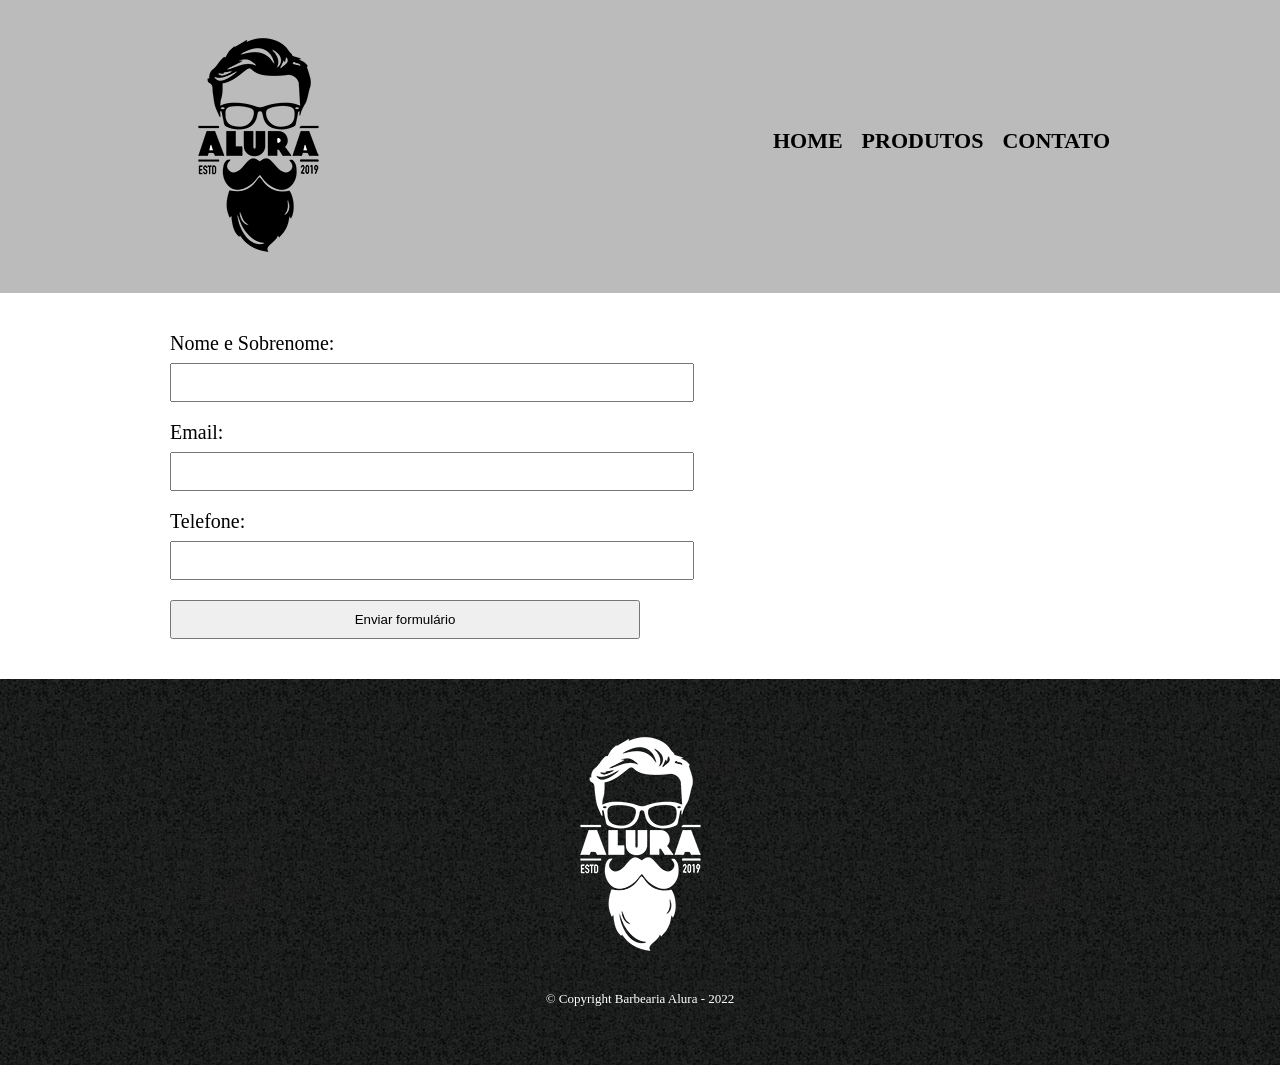
==== contato.html @ a81ad6c8 "Início PARTE 3" ====
<!DOCTYPE html>
<html lang="pt-br">
<head>
    <meta charset="UTF-8">
    <link rel="stylesheet" href="reset.css">
    <link rel="stylesheet" href="style.css">
    <title>Contato - Barbearia Alura</title>
</head>
<body>
    <header>
        <div class="caixa">
            <h1><img src="logo.png"></h1>
            
            <nav>
                <ul>
                    <li><a href="index.html">Home</a></li>
                    <li><a href="produtos.html">Produtos</a></li>
                    <li><a href="contato.html">Contato</a></li>
                </ul>
            </nav>
        </div>
    </header>

    <main class="formulario">
        <form>
            <label for="nomesobrenome">Nome e Sobrenome:</label>
            <input type="text" id="nomesobrenome">

            <label for="email">Email:</label>
            <input type="text" id="email">

            <label for="telefone">Telefone:</label>
            <input type="text" id="telefone">

            <input type="submit" value="Enviar formulário">
        </form>
    </main>

    <footer>
        <img src="logo-branco.png">
        <p class="copyright">&copy; Copyright Barbearia Alura - 2022</p>
    </footer>
</body>
</html>
---- style.css ----
header{
    background: #BBBBBB;
    padding: 20px 0;
}

.caixa{
    position: relative;
    width: 940px;
    margin: 0 auto;
}

nav{
    position: absolute;
    top: 110px;
    right: 0;
}

nav li{
    display: inline;
    margin: 0 0 0 15px;
}

nav a{
    text-transform: uppercase;
    font-weight: bold;
    text-decoration: none;
    font-size: 22px;
    color: #000000;
}

nav a:hover{
    color: #C78C19;
    text-decoration: underline;
}

.produtos{
    width: 940px;
    margin: 0 auto;
    padding: 50px 0;
}

.produtos li{
    display: inline-block;
    text-align: center;
    width: 30%;
    vertical-align: top;
    margin: 0 1.5%;
    padding: 30px 20px;
    box-sizing: border-box;
    border-color: #000000;
    border-width: 2px;
    border-style: solid;
    border-radius: 10px;
}

.produtos li:hover{
    border-color: #C78C19;
}

.produtos li:active{
    border-color: #088C19;
}

.produtos li:hover h2{
    font-size: 34px;
}

.produtos h2{
    font-size: 30px;
    font-weight: bold;
}

.produto-descricao{
    font-size: 18px;
}

.produto-preco{
    font-size: 22px;
    font-weight: bold;
    margin-top: 10px;
}

footer{
    text-align: center;
    background: url(bg.jpg);
    padding:  40px 0;
}

.copyright{
    color: #FFFFFF;
    font-size: 13px;
    margin: 20px;
}

.formulario{
    width: 940px;
    margin: 0 auto;
}

form{
    margin: 40px 0;
}

form label{
    display: block;
    font-size: 20px;
    margin: 0 0 10px;
}

form input{
    display: block;
    margin: 0 0 20px;
    padding: 10px 25px;
    width: 50%;
}
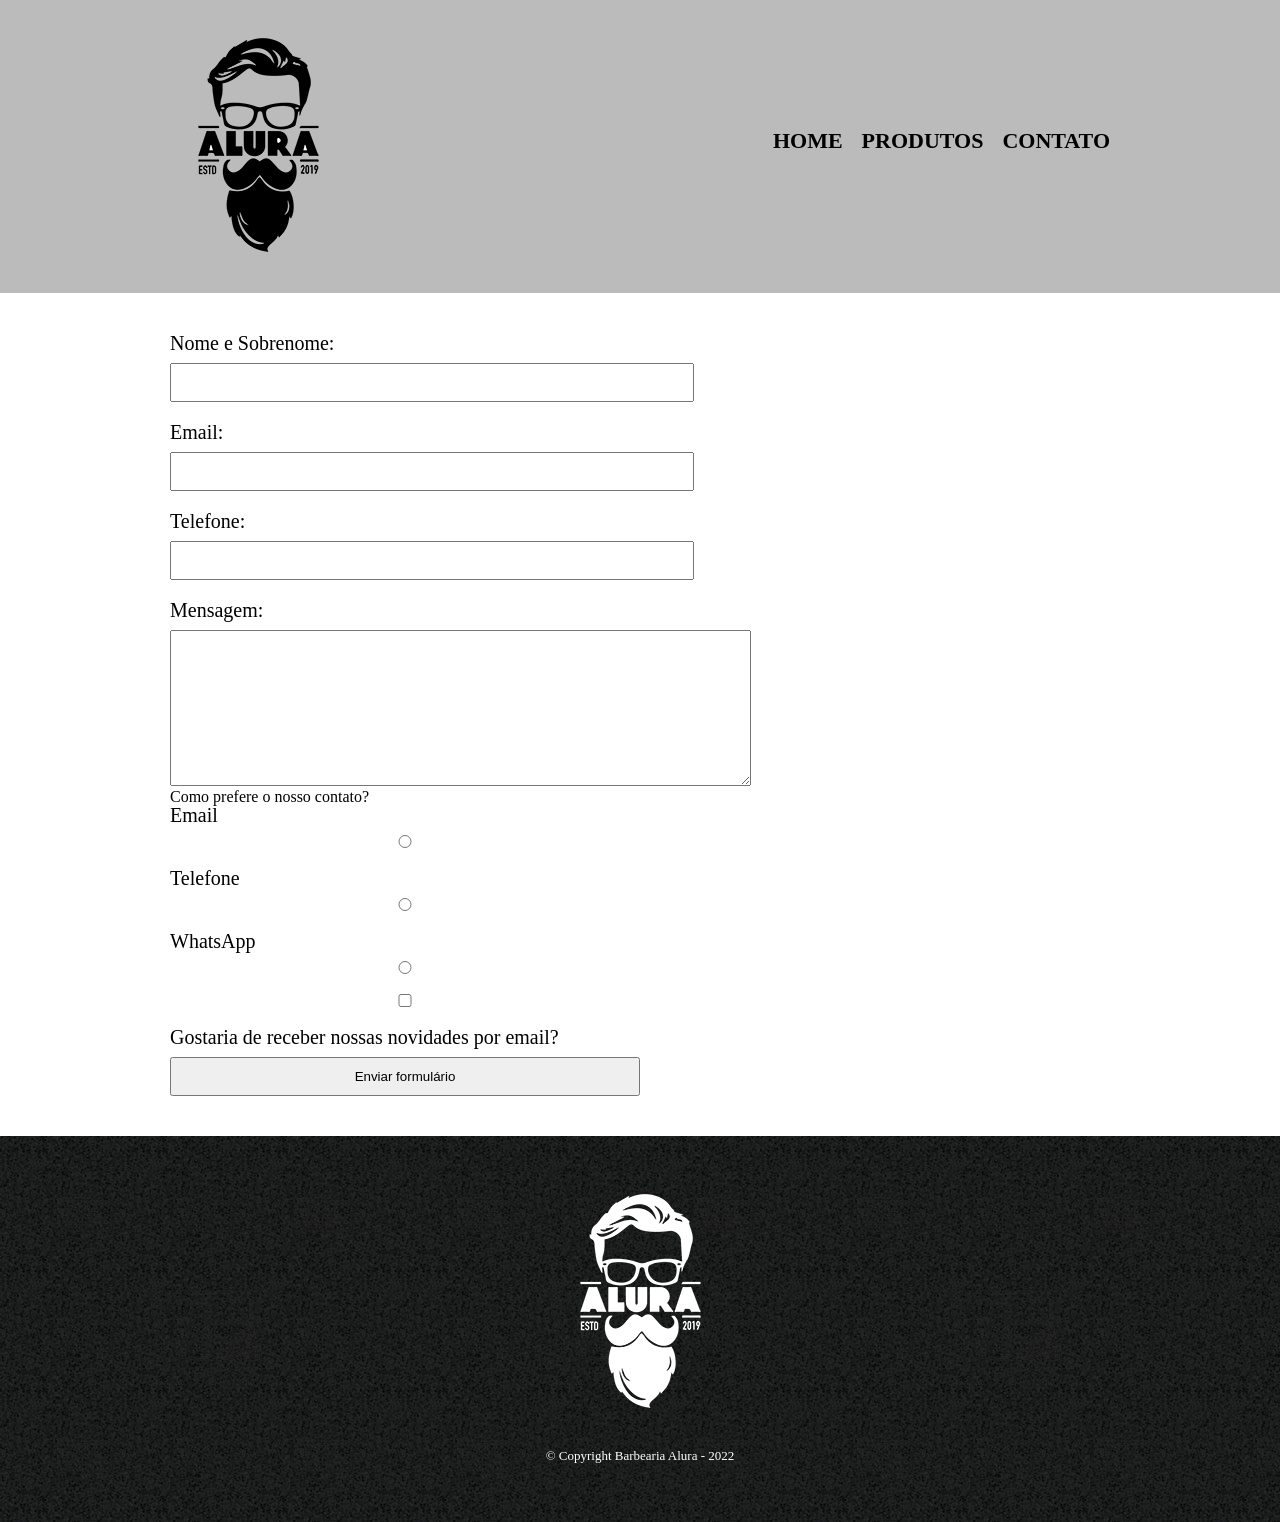
==== commit a49df8a7: "Novas alterações - PARTE 3" ====
--- a/contato.html
+++ b/contato.html
@@ -32,7 +32,25 @@
             <label for="telefone">Telefone:</label>
             <input type="text" id="telefone">
 
+            <label for="mensagem">Mensagem:</label>
+            <textarea cols="70" rows="10" id="mensagem"></textarea>
+
+            <div>
+                <p>Como prefere o nosso contato?</p>
+                <label for="radio-email">Email</label>
+                <input type="radio" name="contato" value="email" id="radio-email">
+
+                <label for="radio-telefone">Telefone</label>
+                <input type="radio" name="contato" value="telefone" id="radio-telefone">
+
+                <label for="radio-whatsapp">WhatsApp</label>
+                <input type="radio" name="contato" value="whatsapp" id="radio-whatsapp">
+            </div>
+            
+            <label><input type="checkbox"> Gostaria de receber nossas novidades por email?</label>
+            
             <input type="submit" value="Enviar formulário">
+              
         </form>
     </main>
 
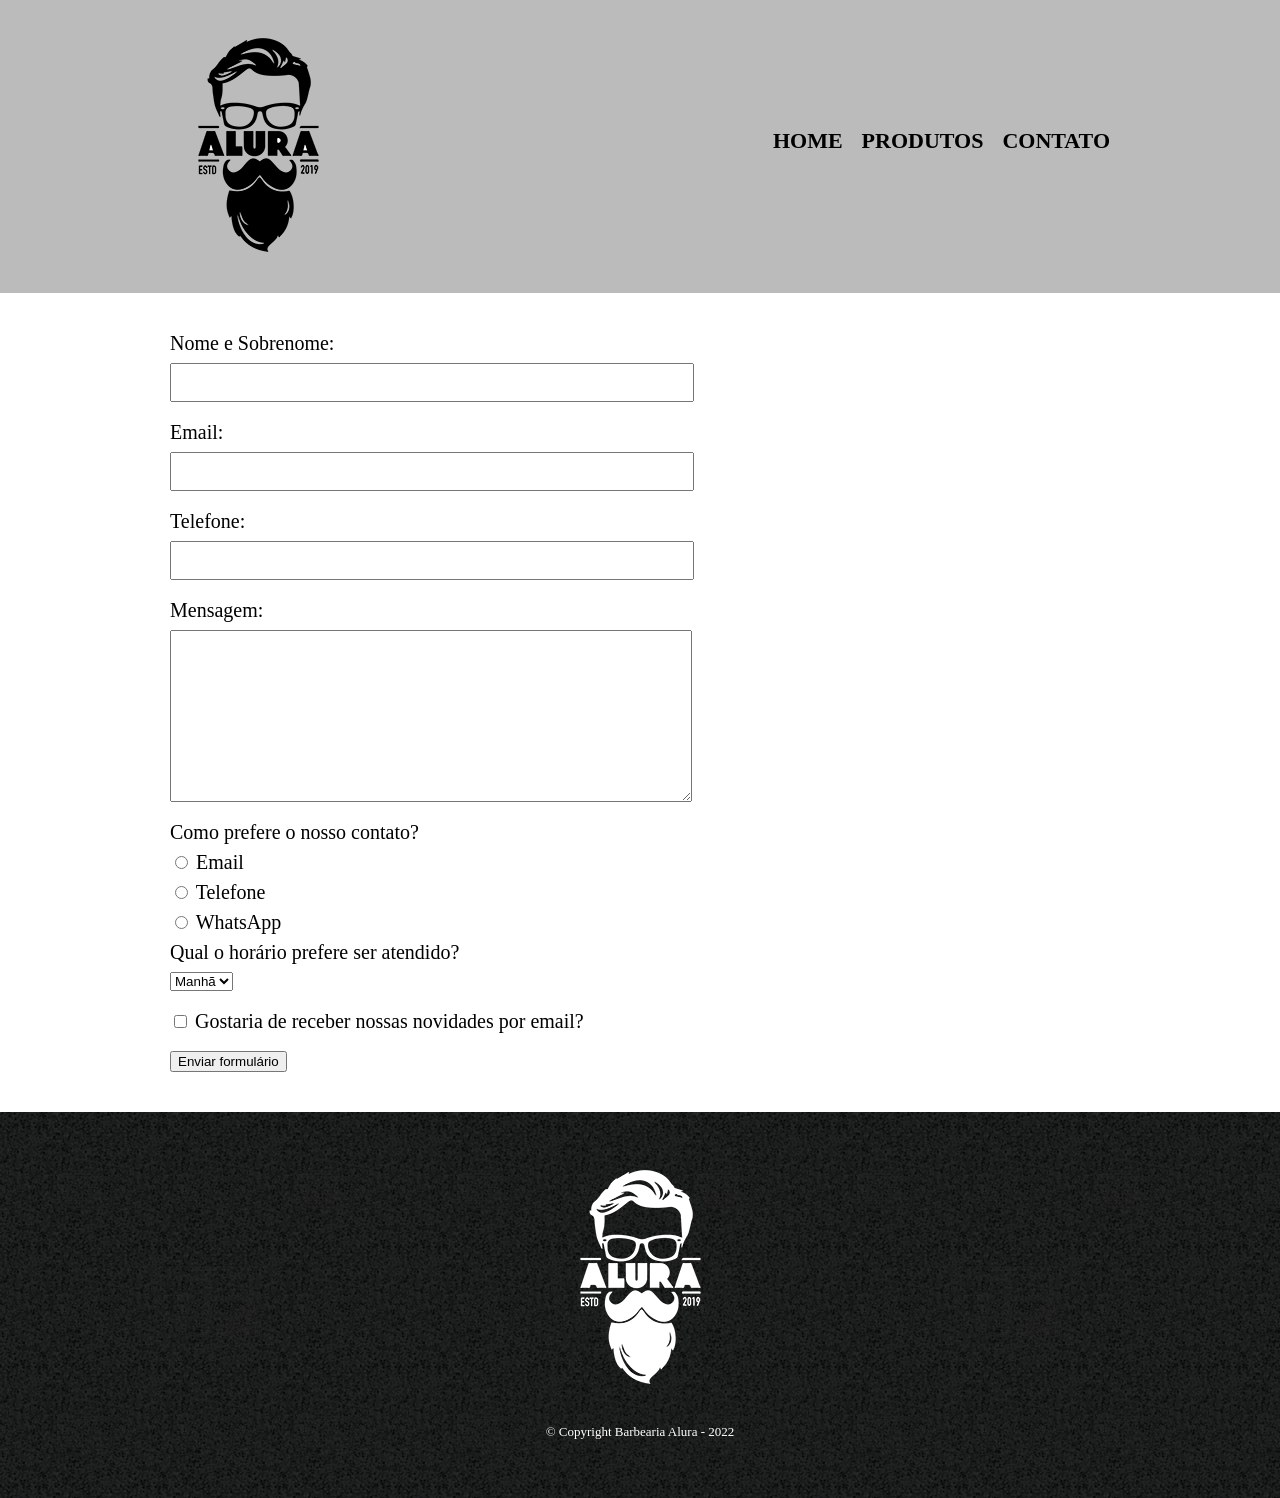
==== commit b8690eff: "Alterações" ====
--- a/contato.html
+++ b/contato.html
@@ -24,30 +24,37 @@
     <main class="formulario">
         <form>
             <label for="nomesobrenome">Nome e Sobrenome:</label>
-            <input type="text" id="nomesobrenome">
+            <input type="text" id="nomesobrenome" class="input-padrao">
 
             <label for="email">Email:</label>
-            <input type="text" id="email">
+            <input type="text" id="email" class="input-padrao">
 
             <label for="telefone">Telefone:</label>
-            <input type="text" id="telefone">
+            <input type="text" id="telefone" class="input-padrao">
 
             <label for="mensagem">Mensagem:</label>
-            <textarea cols="70" rows="10" id="mensagem"></textarea>
+            <textarea cols="70" rows="10" id="mensagem" class="input-padrao"></textarea>
 
             <div>
                 <p>Como prefere o nosso contato?</p>
-                <label for="radio-email">Email</label>
-                <input type="radio" name="contato" value="email" id="radio-email">
+                <label for="radio-email"><input type="radio" name="contato" value="email" id="radio-email"> Email</label>
 
-                <label for="radio-telefone">Telefone</label>
-                <input type="radio" name="contato" value="telefone" id="radio-telefone">
+                <label for="radio-telefone"><input type="radio" name="contato" value="telefone" id="radio-telefone"> Telefone</label>
 
-                <label for="radio-whatsapp">WhatsApp</label>
-                <input type="radio" name="contato" value="whatsapp" id="radio-whatsapp">
+                <label for="radio-whatsapp"><input type="radio" name="contato" value="whatsapp" id="radio-whatsapp"> WhatsApp</label>
+            </div>
+
+            <div>
+                <p>Qual o horário prefere ser atendido?</p>
+                <select>
+                    <option>Manhã</option>
+                    <option>Tarde</option>
+                    <option>Noite</option>
+                </select>
             </div>
             
-            <label><input type="checkbox"> Gostaria de receber nossas novidades por email?</label>
+            
+            <label class="checkbox"><input type="checkbox"> Gostaria de receber nossas novidades por email?</label>
             
             <input type="submit" value="Enviar formulário">
               
--- a/style.css
+++ b/style.css
@@ -101,15 +101,19 @@
     margin: 40px 0;
 }
 
-form label{
+form label, form p{
     display: block;
     font-size: 20px;
     margin: 0 0 10px;
 }
 
-form input{
+.input-padrao{
     display: block;
     margin: 0 0 20px;
     padding: 10px 25px;
     width: 50%;
+}
+
+.checkbox{
+    margin: 20px 0;
 }
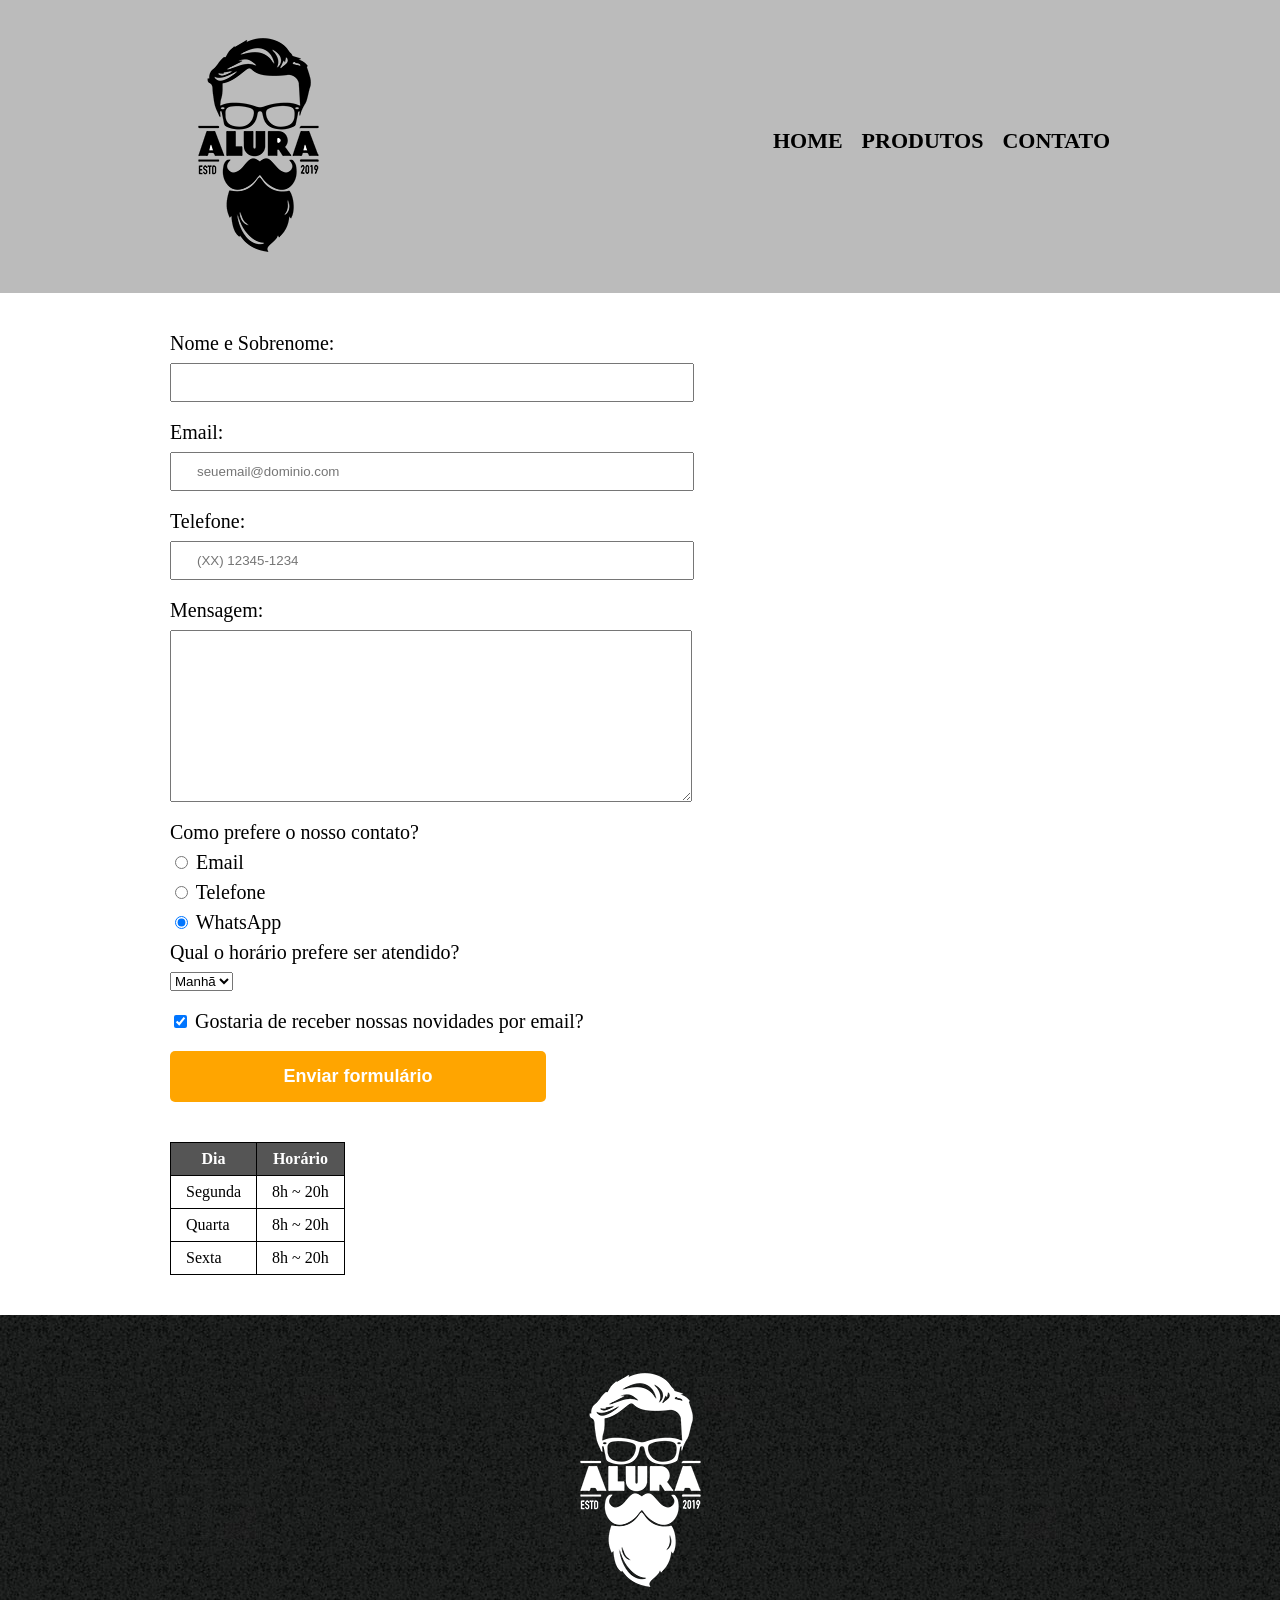
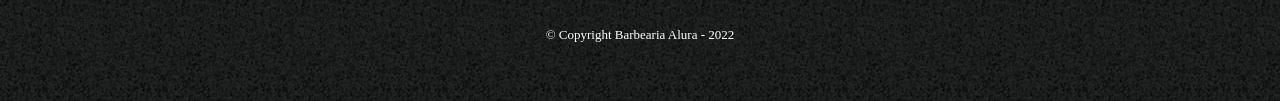
==== commit ad3aaa54: "PARTE 3 FINALIZADA" ====
--- a/contato.html
+++ b/contato.html
@@ -9,7 +9,7 @@
 <body>
     <header>
         <div class="caixa">
-            <h1><img src="logo.png"></h1>
+            <h1><img src="logo.png" alt="Logo da Barbearia Alura"></h1>
             
             <nav>
                 <ul>
@@ -24,45 +24,69 @@
     <main class="formulario">
         <form>
             <label for="nomesobrenome">Nome e Sobrenome:</label>
-            <input type="text" id="nomesobrenome" class="input-padrao">
+            <input type="text" id="nomesobrenome" class="input-padrao" required>
 
             <label for="email">Email:</label>
-            <input type="text" id="email" class="input-padrao">
+            <input type="email" id="email" class="input-padrao" required placeholder="seuemail@dominio.com">
 
             <label for="telefone">Telefone:</label>
-            <input type="text" id="telefone" class="input-padrao">
+            <input type="tel" id="telefone" class="input-padrao" required placeholder="(XX) 12345-1234">
 
             <label for="mensagem">Mensagem:</label>
-            <textarea cols="70" rows="10" id="mensagem" class="input-padrao"></textarea>
+            <textarea cols="70" rows="10" id="mensagem" class="input-padrao" required></textarea>
 
-            <div>
-                <p>Como prefere o nosso contato?</p>
+            <fieldset>
+                <legend>Como prefere o nosso contato?</legend>
                 <label for="radio-email"><input type="radio" name="contato" value="email" id="radio-email"> Email</label>
 
                 <label for="radio-telefone"><input type="radio" name="contato" value="telefone" id="radio-telefone"> Telefone</label>
 
-                <label for="radio-whatsapp"><input type="radio" name="contato" value="whatsapp" id="radio-whatsapp"> WhatsApp</label>
-            </div>
+                <label for="radio-whatsapp"><input type="radio" name="contato" value="whatsapp" id="radio-whatsapp" checked> WhatsApp</label>
+            </fieldset>
 
-            <div>
-                <p>Qual o horário prefere ser atendido?</p>
+            <fieldset>
+                <legend>Qual o horário prefere ser atendido?</legend>
                 <select>
                     <option>Manhã</option>
                     <option>Tarde</option>
                     <option>Noite</option>
                 </select>
-            </div>
+            </fieldset>
             
             
-            <label class="checkbox"><input type="checkbox"> Gostaria de receber nossas novidades por email?</label>
+            <label class="checkbox"><input type="checkbox" checked> Gostaria de receber nossas novidades por email?</label>
             
-            <input type="submit" value="Enviar formulário">
+            <input type="submit" value="Enviar formulário" class="enviar">
               
         </form>
+
+        <table>
+            <thead>
+                <tr>
+                    <th>Dia</th>
+                    <th>Horário</th>
+                </tr>
+            </thead>
+            
+            <tbody>
+                <tr>
+                    <td>Segunda</td>
+                    <td>8h ~ 20h</td>
+                </tr>
+                <tr>
+                    <td>Quarta</td>
+                    <td>8h ~ 20h</td>
+                </tr>
+                <tr>
+                    <td>Sexta</td>
+                    <td>8h ~ 20h</td>
+                </tr>
+            </tbody>
+        </table>
     </main>
 
     <footer>
-        <img src="logo-branco.png">
+        <img src="logo-branco.png" alt="Logo da Barbearia Alura">
         <p class="copyright">&copy; Copyright Barbearia Alura - 2022</p>
     </footer>
 </body>
--- a/style.css
+++ b/style.css
@@ -101,7 +101,7 @@
     margin: 40px 0;
 }
 
-form label, form p{
+form label, form legend{
     display: block;
     font-size: 20px;
     margin: 0 0 10px;
@@ -116,4 +116,37 @@
 
 .checkbox{
     margin: 20px 0;
+}
+
+.enviar{
+    width: 40%;
+    padding: 15px 0;
+    background: orange;
+    color: white;
+    font-weight: bold;
+    font-size: 18px;
+    border: none;
+    border-radius: 5px;
+    transition: 1s all;
+    cursor: pointer;
+}
+
+.enviar:hover{
+    background: darkorange;
+    transform: scale(1.2);
+}
+
+table{
+    margin: 20px 0 40px;
+}
+
+thead{
+    background: #555555;
+    color: white;
+    font-weight: bold;
+}
+
+td, th{
+    border: 1px solid #000000;
+    padding: 8px 15px;
 }
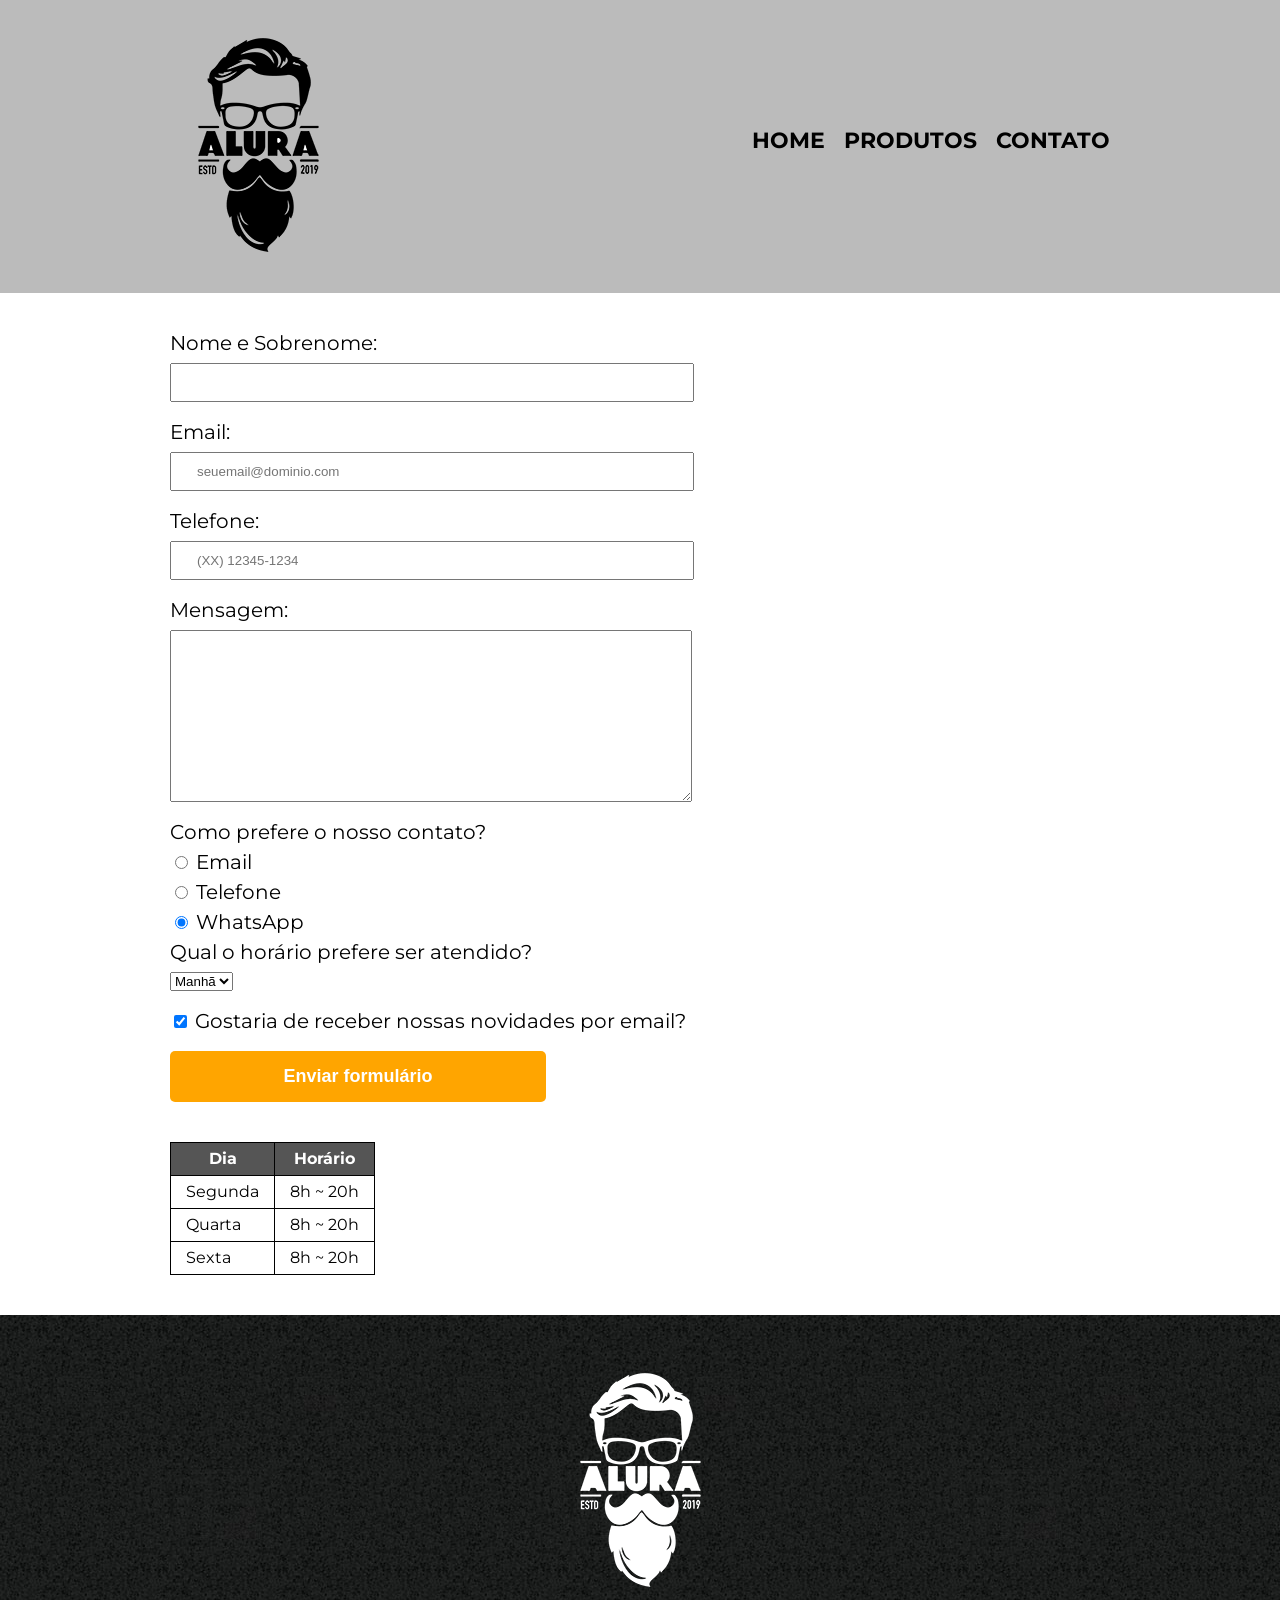
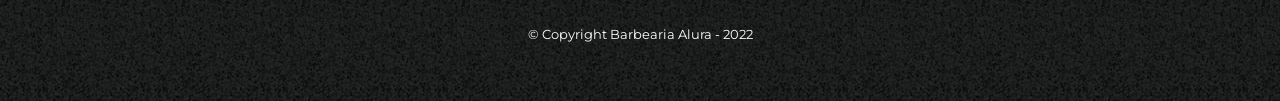
==== commit 484ef52c: "Continuação PARTE 4" ====
--- a/contato.html
+++ b/contato.html
@@ -4,6 +4,9 @@
     <meta charset="UTF-8">
     <link rel="stylesheet" href="reset.css">
     <link rel="stylesheet" href="style.css">
+    <link rel="preconnect" href="https://fonts.googleapis.com">
+    <link rel="preconnect" href="https://fonts.gstatic.com" crossorigin>
+    <link href="https://fonts.googleapis.com/css2?family=Montserrat:wght@100&display=swap" rel="stylesheet">
     <title>Contato - Barbearia Alura</title>
 </head>
 <body>
--- a/style.css
+++ b/style.css
@@ -1,3 +1,7 @@
+body{
+    font-family: 'Montserrat', sans-serif;
+}
+
 header{
     background: #BBBBBB;
     padding: 20px 0;
@@ -149,4 +153,93 @@
 td, th{
     border: 1px solid #000000;
     padding: 8px 15px;
+}
+
+/* CSS da página inicial */
+.banner{
+    width: 100%;
+}
+
+main{
+    
+}
+
+.titulo-principal{
+    text-align: center;
+    font-size: 2em;
+    margin: 0 0 1em; /*1 vez o tamanho da fonte de margem para baixo*/
+    clear: left;
+}
+
+.principal{
+    padding: 3em 0;
+    background: #FEFEFE;
+    width: 940px;
+    margin: 0 auto;
+}
+
+.principal p{
+    margin: 0 0 1em;
+}
+
+.principal strong{
+    font-weight: bold;
+}
+
+.principal em{
+    font-style: italic;
+}
+
+.utensilios{
+    width: 120px;
+    float: left;
+    margin: 0 20px 20px 0;
+}
+
+.mapa{
+    padding: 3em 0;
+    background: linear-gradient(#FEFEFE, #888888);
+}
+
+.mapa-conteudo{
+    width: 940px;
+    margin: 0 auto;
+}
+
+.mapa p{
+    margin: 0 0 2em;
+    text-align: center;
+}
+
+.beneficios{
+    padding: 3em 0;
+    background: #888888;
+}
+
+.conteudo-beneficios{
+    width: 640px;
+    margin: 0 auto;
+}
+
+.lista-beneficios{
+    width: 40%;
+    display: inline-block;
+    vertical-align: top;
+}
+
+.itens{
+    line-height: 1.5;
+}
+
+.itens:first-child{
+    font-weight: bold;
+}
+
+.img-beneficios{
+    width: 60%;
+}
+
+.video{
+    width: 560px;
+    margin: 2em auto;
 }
